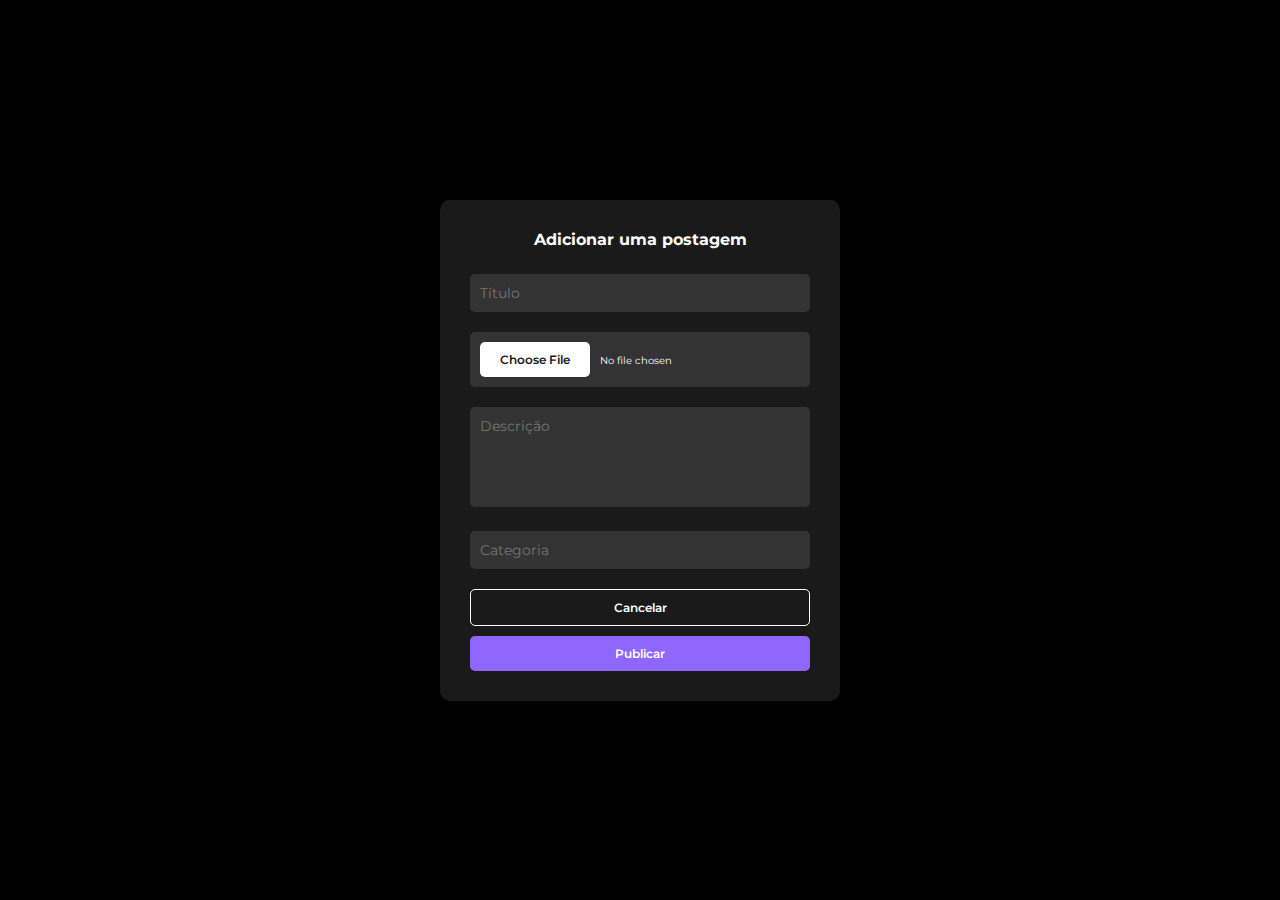
==== create-post/index.html @ f1f6ee7b "feat: add create post page" ====
<!DOCTYPE html>
<html lang="pt-BR">
  <head>
    <meta charset="UTF-8" />
    <meta name="viewport" content="width=device-width, initial-scale=1.0" />
    <title>Adicionar Postagem</title>
    <link
      href="https://fonts.googleapis.com/css2?family=Montserrat:wght@400;500;600;700;800&family=Roboto:wght@400;500;700&family=Sofia+Sans:wght@400;500;700;800&display=swap"
      rel="stylesheet"
    />
    <link
      href="https://fonts.googleapis.com/css?family=Material+Icons|Material+Icons+Outlined|Material+Icons+Two+Tone|Material+Icons+Round|Material+Icons+Sharp|Material+Symbols+Outlined"
      rel="stylesheet"
    />
    <link rel="stylesheet" href="style.css" />
    <link rel="stylesheet" href="../style.css" />
  </head>
  <body>
    <div class="container">
      <h1>Adicionar uma postagem</h1>
      <form>
        <input
          type="text"
          placeholder="Título"
          required
          minlength="1"
          maxlength="50"
        />

        <div class="file-input-container">
          <input
            id="image"
            name="image"
            type="file"
            accept="image/*"
            required
          />
        </div>

        <textarea placeholder="Descrição" maxlength="150"></textarea>

        <input type="text" placeholder="Categoria" maxlength="30" />

        <div class="button-container">
          <button type="button" class="cancel-button">Cancelar</button>
          <button type="submit">Publicar</button>
        </div>
      </form>
    </div>
  </body>
</html>
---- create-post/style.css ----
body {
  margin: 0;
  padding: 0;
  display: flex;
  justify-content: center;
  align-items: center;
  height: 100vh;
  background-color: #000;
  color: #fff;
}

.container {
  background-color: #1a1a1a;
  padding: 30px;
  border-radius: 10px;
  width: 400px;
  text-align: center;
}

.container h1 {
  margin-bottom: 25px;
  font-size: 16px;
}

.container input,
.container textarea,
.container select {
  width: 100%;
  padding: 10px;
  margin-bottom: 20px;
  border: none;
  border-radius: 5px;
  background-color: #333;
  color: #fff;
  font-size: 14px;
  box-sizing: border-box;
}

.container textarea {
  resize: none;
  min-height: 100px;
}

.button-container {
  display: flex;
  flex-direction: column;
  gap: 10px;
}

.container button {
  background-color: #8f66ff;
  color: #fff;
  border: none;
  padding: 10px 20px;
  border-radius: 5px;
  cursor: pointer;
  width: 100%;
  font-size: 12px;
  font-weight: 600;
  transition: background-color 0.3s ease;
}

.container button:hover {
  background-color: #7a5acf;
}

.cancel-button {
  background-color: transparent !important;
  border: 1px solid #fff !important;
  color: #fff !important;
}

.cancel-button:hover {
  background-color: rgba(255, 255, 255, 0.1) !important;
}

.file-input-container input[type="file"] {
  width: 100%;
  color: #fff;
  font-size: 10px;
}

.file-input-container input[type="file"]::file-selector-button {
  font-family: "Montserrat", sans-serif;
  font-weight: 600;
  background-color: #fff;
  color: var(--body);
  border: none;
  padding: 10px 20px;
  margin-right: 10px;
  border-radius: 5px;
  cursor: pointer;
  font-size: 12px;
  transition: background-color 0.3s ease;
}

.file-input-container input[type="file"]::file-selector-button:hover {
  background-color: #ffffffc4;
}

input#image {
  cursor: pointer;
}
---- style.css ----
*,
body,
html {
  box-sizing: border-box;
  font-family: "Montserrat", sans-serif;
  padding: 0;
  margin: 0;
  border: none;
}

body,
html {
  background-color: var(--container);
  overflow: hidden;
}

body {
  background-color: #000 !important;
}

*:focus {
  outline: none;
}

:root {
  --primary: #8f66ff;
  --container: #131313;
  --body: #1a1a1a;
  --light-primary: #cbbef0;
  --gray-500: #71717a;
  --gray-700: #3f3f46;
  --gray-800: #27272a;
}
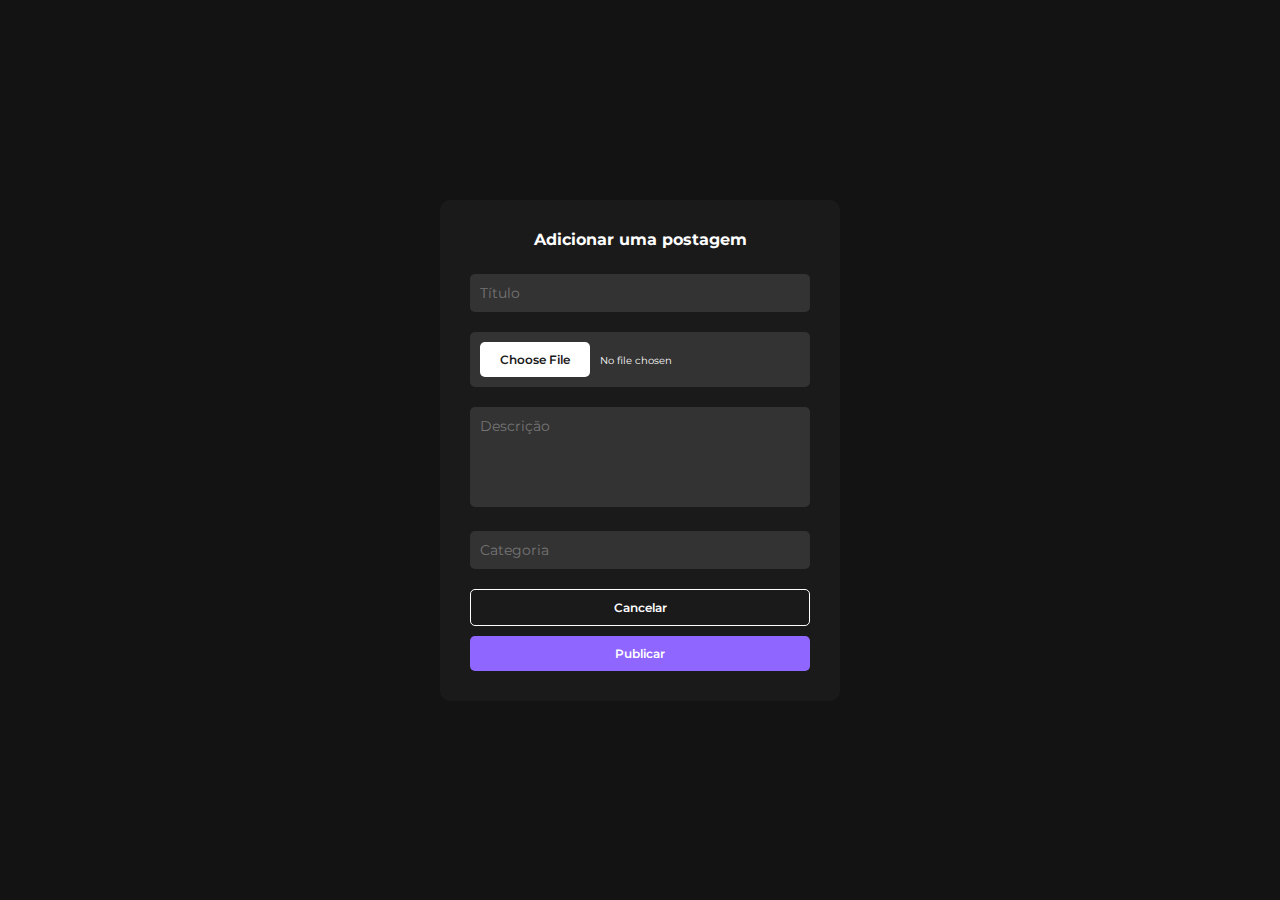
==== commit 1a2b3516: "fix: relative path for src and href" ====
--- a/create-post/index.html
+++ b/create-post/index.html
@@ -42,7 +42,7 @@
         <input type="text" placeholder="Categoria" maxlength="30" />
 
         <div class="button-container">
-          <button type="button" class="cancel-button">Cancelar</button>
+          <a href="../posts/index.html" class="cancel-button">Cancelar</a>
           <button type="submit">Publicar</button>
         </div>
       </form>
--- a/create-post/style.css
+++ b/create-post/style.css
@@ -47,7 +47,7 @@
   gap: 10px;
 }
 
-.container button {
+.container button, .cancel-button {
   background-color: #8f66ff;
   color: #fff;
   border: none;
--- a/style.css
+++ b/style.css
@@ -11,11 +11,15 @@
 body,
 html {
   background-color: var(--container);
-  overflow: hidden;
+  overflow-x: hidden;
 }
 
-body {
-  background-color: #000 !important;
+a {
+  text-decoration: none;
+}
+
+img {
+  user-select: none;
 }
 
 *:focus {
